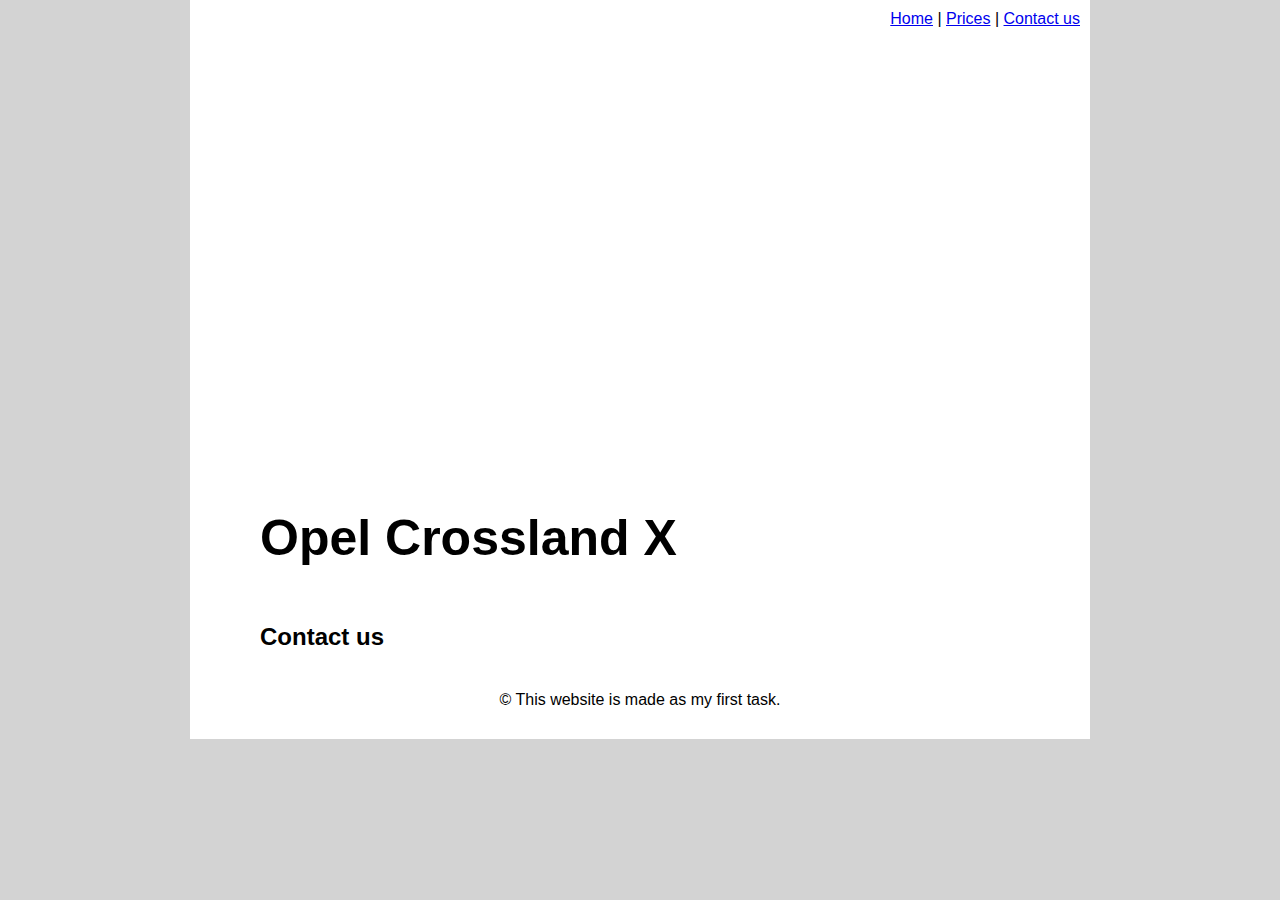
==== contact.html @ 0aecd9e8 "made small improvements after html/css validator checking" ====
<!doctype html>
<html lang="en">
<head>
    <meta charset="UTF-8">
    <link rel="stylesheet" type="text/css" href="styles/style.css">
    <title>Opel</title>
</head>
<body>
<div class="navigation-wrapper">
    <nav class="navigation">
        <a href="index.html">Home</a> |
        <a href="prices.html">Prices</a> |
        <a href="contact.html">Contact us</a>
    </nav>
</div>
<div class="title-wrapper">
    <h1 id="main_title">
        Opel Crossland X
    </h1>
</div>
<article>
    <h2>Contact us</h2>

</article>
<footer class="footer-wrapper">
    <span>&copy; This website is made as my first task.</span>
</footer>
</body>
</html>
---- styles/style.css ----
html {
    background: #d3d3d3;
    font-family: Arial;
}

body {
    width: 900px;
    margin: 0 auto;
    background: white url(img/opel.jpg) no-repeat;
}

h1 {
   font-size: 50px;
    padding-top: 5px;
    padding-right: 0px;
    padding-left: 70px;
    padding-bottom: 30px;
}

h2 {
    padding-left: 70px;
    padding-top: 20px;
}
p {
    font-size: 14px;
    text-align: justify;
    padding-top: 0;
    padding-right: 30px;
    padding-left: 70px;
    padding-bottom: 7px;
}

table {
    margin: auto;
    border-collapse: collapse;
    border-spacing: 5px;
    border: 5px solid #dbdbdb;
}

th {
    font-size: 18px;
    padding: 10px;
}

td {
    padding: 10px 10px 10px;

}

.title {
    color: #808080;
    font-size: 16px;
    margin-top: 2px;
    margin-bottom: 10px;
}
.navigation-wrapper {
    height: 470px;
}
.navigation {
    padding-top: 10px;
    padding-right: 10px;
    text-align: right;
}

.title-wrapper {
    background-color: rgba(255, 255, 255, .4);
    height: 80px;
}
.footer-wrapper {
    text-align: center;
    padding-top: 20px;
    padding-bottom: 30px;
}

.table-row {
    background-color: #dcdcdc;
}
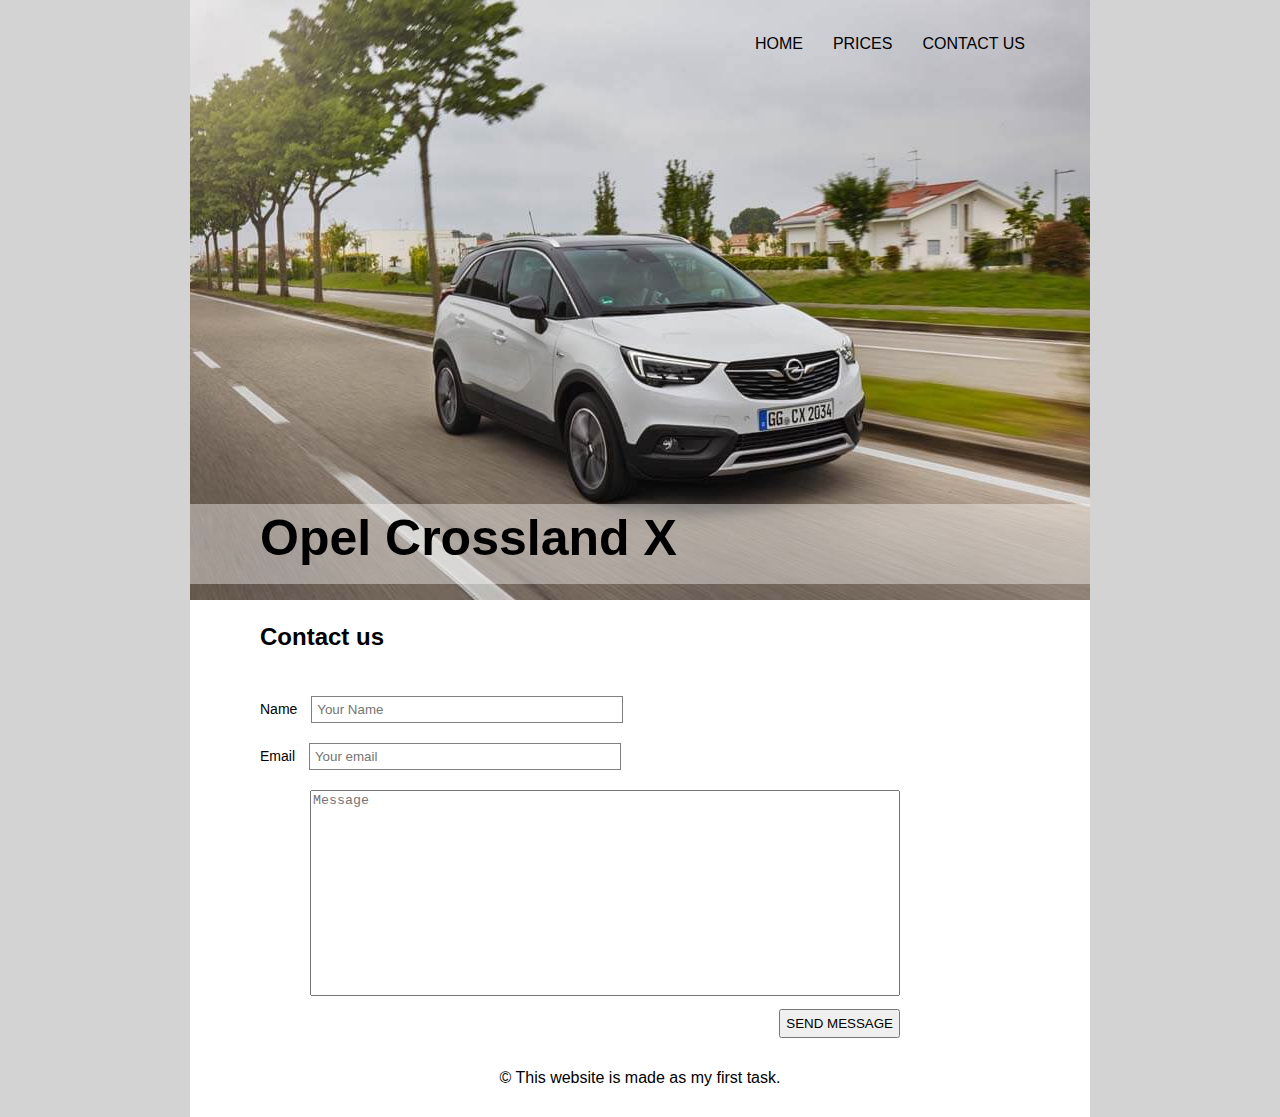
==== commit 049d9007: "added forms" ====
--- a/contact.html
+++ b/contact.html
@@ -6,11 +6,19 @@
     <title>Opel</title>
 </head>
 <body>
-<div class="navigation-wrapper">
-    <nav class="navigation">
-        <a href="index.html">Home</a> |
-        <a href="prices.html">Prices</a> |
-        <a href="contact.html">Contact us</a>
+<div class="menu-wrapper">
+    <nav>
+        <ul class="menu">
+            <li>
+                <a href="index.html">Home</a>
+            </li>
+            <li>
+                <a href="prices.html">Prices</a>
+            </li>
+            <li>
+                <a href="contact.html">Contact us</a>
+            </li>
+        </ul>
     </nav>
 </div>
 <div class="title-wrapper">
@@ -18,10 +26,20 @@
         Opel Crossland X
     </h1>
 </div>
-<article>
+<section>
     <h2>Contact us</h2>
-
-</article>
+        <div class="contact-us">
+            <form action="" method="get" autocomplete="on" name="contact-us">
+                <label>Name <input class="form-data" type="text" name="name" placeholder="Your Name" required></label>
+                <br>
+                <label>Email <input class="form-data" type="email" name="email" placeholder="Your email" required></label>
+                <br>
+                <textarea class="message" placeholder="Message" name="message"></textarea>
+                <br>
+                <input class="send-message" type="submit" value="SEND MESSAGE">
+            </form>
+        </div>
+</section>
 <footer class="footer-wrapper">
     <span>&copy; This website is made as my first task.</span>
 </footer>
--- a/styles/style.css
+++ b/styles/style.css
@@ -6,15 +6,12 @@
 body {
     width: 900px;
     margin: 0 auto;
-    background: white url(img/opel.jpg) no-repeat;
+    background: white url(../img/opel.jpg) no-repeat;
 }
 
 h1 {
    font-size: 50px;
-    padding-top: 5px;
-    padding-right: 0px;
-    padding-left: 70px;
-    padding-bottom: 30px;
+    padding: 5px 0px 30px 70px;
 }
 
 h2 {
@@ -24,10 +21,7 @@
 p {
     font-size: 14px;
     text-align: justify;
-    padding-top: 0;
-    padding-right: 30px;
-    padding-left: 70px;
-    padding-bottom: 7px;
+    padding: 0 30px 7px 70px;
 }
 
 table {
@@ -47,19 +41,36 @@
 
 }
 
+nav {
+    float: right;
+    margin: 35px 35px;
+}
+
 .title {
     color: #808080;
     font-size: 16px;
     margin-top: 2px;
     margin-bottom: 10px;
 }
-.navigation-wrapper {
+.menu-wrapper {
     height: 470px;
 }
-.navigation {
-    padding-top: 10px;
-    padding-right: 10px;
-    text-align: right;
+.menu {
+    padding: 0px;
+    margin: 0px;
+    display: block;
+}
+
+.menu li {
+    float: left;
+    display: block;
+    margin-right: 30px;
+}
+
+.menu a {
+    color: black;
+    text-decoration: none;
+    text-transform: uppercase;
 }
 
 .title-wrapper {
@@ -74,4 +85,36 @@
 
 .table-row {
     background-color: #dcdcdc;
+}
+
+form {
+    margin: 35px 0px 50px 70px;
+}
+
+input {
+    padding: 5px;
+    margin: 10px;
+}
+
+.contact-us {
+    width: 800px;
+    font-size: 14px;
+}
+
+.form-data {
+    width: 300px;
+    border: solid grey 1px;
+}
+
+.message {
+    width: 80%;
+    height: 200px;
+    resize: none;
+    margin-left: 50px;
+    margin-top: 10px;
+}
+
+.send-message {
+    float: right;
+    margin-right: 90px;
 }